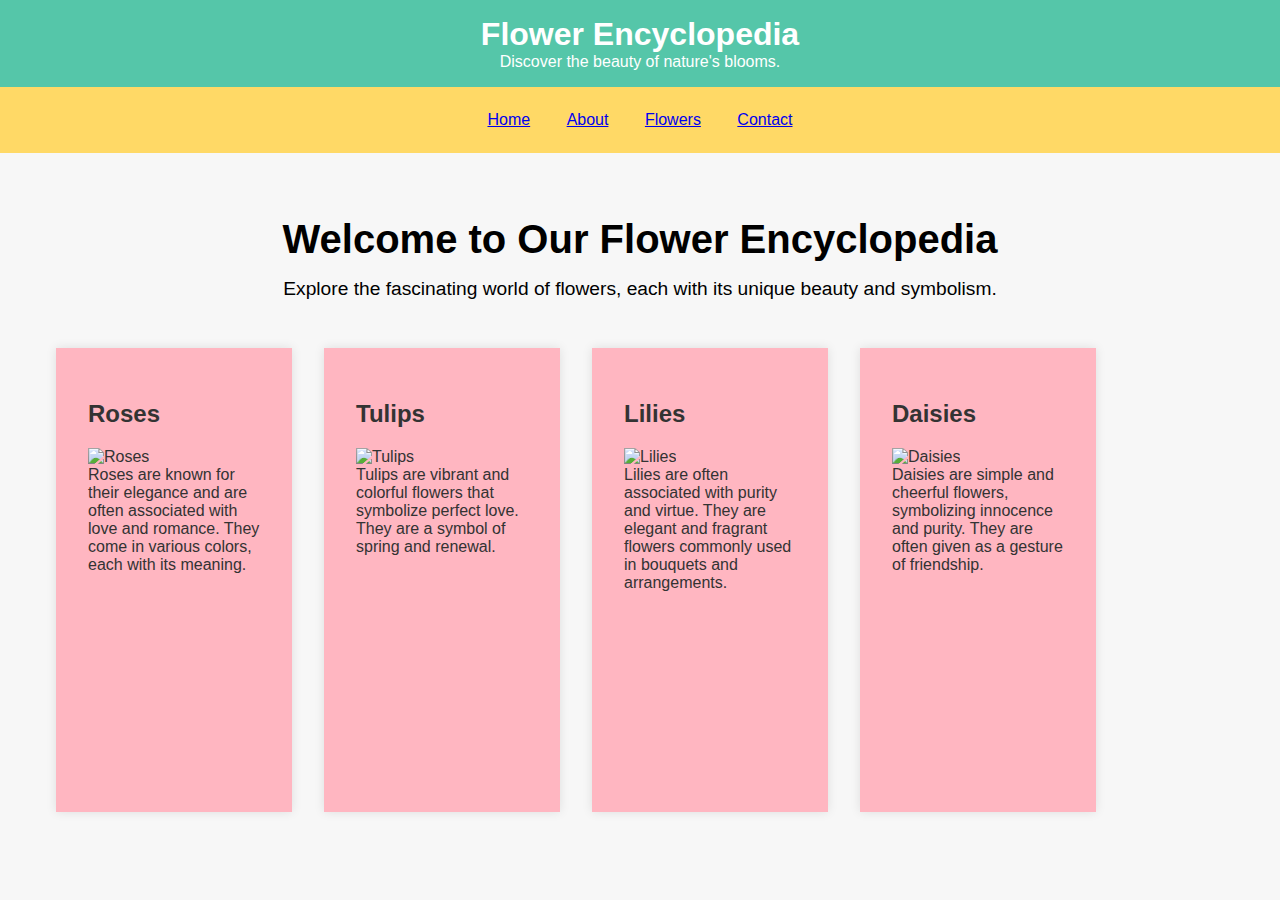
==== index.html @ f92a4965 "Add files via upload" ====
<!DOCTYPE html>
<html lang="en">
<head>
    <meta charset="UTF-8">
    <meta name="viewport" content="width=device-width, initial-scale=1.0">
    <title>Flower Encyclopedia</title>
    <style>
        /* Reset some default styles for better consistency */
        body, h1, p {
            margin: 0;
            padding: 0;
        }

        body {
            font-family: Arial, sans-serif;
            background-color: #F7F7F7; /* Pastel gray */
        }

        header {
            background-color: #55C6A9; /* Pastel green */
            color: #fff;
            text-align: center;
            padding: 1rem;
        }

        nav {
            background-color: #FFD966; /* Pastel yellow */
            color: #333;
            text-align: center;
            padding: 0.5rem;
        }

        nav ul {
            list-style: none;
            padding: 0;
        }

        nav li {
            display: inline;
            margin: 0 1rem;
        }

        .container {
            max-width: 1200px;
            margin: 2rem auto;
            padding: 0 20px;
        }

        .hero {
            text-align: center;
            padding: 2rem 0;
        }

        .hero h1 {
            font-size: 2.5rem;
            margin-bottom: 1rem;
        }

        .hero p {
            font-size: 1.2rem;
        }

        .flower-info-container {
            display: flex;
            flex-wrap: wrap;
        }

        .flower-info {
            background-color: #FFB6C1; /* Pastel pink */
            color: #333;
            padding: 2rem;
            box-shadow: 0 0 10px rgba(0, 0, 0, 0.1);
            margin: 1rem;
            height: 400px;
            flex: 0 0 calc(25% - 8rem);
        }

        .flower-info:nth-child(4n) {
            margin-right: 0;
        }
        
    </style>

</head>
<body>
    <header>
        <h1>Flower Encyclopedia</h1>
        <p>Discover the beauty of nature's blooms.</p>
    </header>
    
    <nav>
        <ul>
            <li><a href="#">Home</a></li>
            <li><a href="#">About</a></li>
            <li><a href="#">Flowers</a></li>
            <li><a href="#">Contact</a></li>
        </ul>
    </nav>

    <div class="container">
        <div class="hero">
            <h1>Welcome to Our Flower Encyclopedia</h1>
            <p>Explore the fascinating world of flowers, each with its unique beauty and symbolism.</p>
        </div>

       <div class="flower-info-container">
            <div class="flower-info">
                <h2>Roses</h2>
                <img src="https://img.freepik.com/free-photo/vibrant-yellow-daisy-wet-fragile-with-raindrop-generated-by-ai_188544-10300.jpg" alt="Roses" width="200" height="150">
                <p>Roses are known for their elegance and are often associated with love and romance. They come in various colors, each with its meaning.</p>
            </div>

            <div class="flower-info">
                <h2>Tulips</h2>
                <img src="https://cdn.britannica.com/38/227038-050-4FBE131C/Coloful-tulip-flowers.jpg" alt="Tulips" width="200" height="150">
                <p>Tulips are vibrant and colorful flowers that symbolize perfect love. They are a symbol of spring and renewal.</p>
            </div>

            <div class="flower-info">
                <h2>Lilies</h2>
                <img src="https://www.almanac.com/sites/default/files/styles/or/public/image_nodes/pink%20lilies-Anastasios71-SS.jpeg?itok=mmh-o8yf" alt="Lilies" width="200" height="150">
                <p>Lilies are often associated with purity and virtue. They are elegant and fragrant flowers commonly used in bouquets and arrangements.</p>
            </div>
             <div class="flower-info">
                <h2>Daisies</h2>
                <img src="https://cdn.shopify.com/s/files/1/0065/4999/5573/files/white_daisies_1024x1024.jpg?v=1667886750" alt="Daisies" width="200" height="150">
                <p>Daisies are simple and cheerful flowers, symbolizing innocence and purity. They are often given as a gesture of friendship.</p>
            </div>
        </div>

    </div>
</body>
</html>
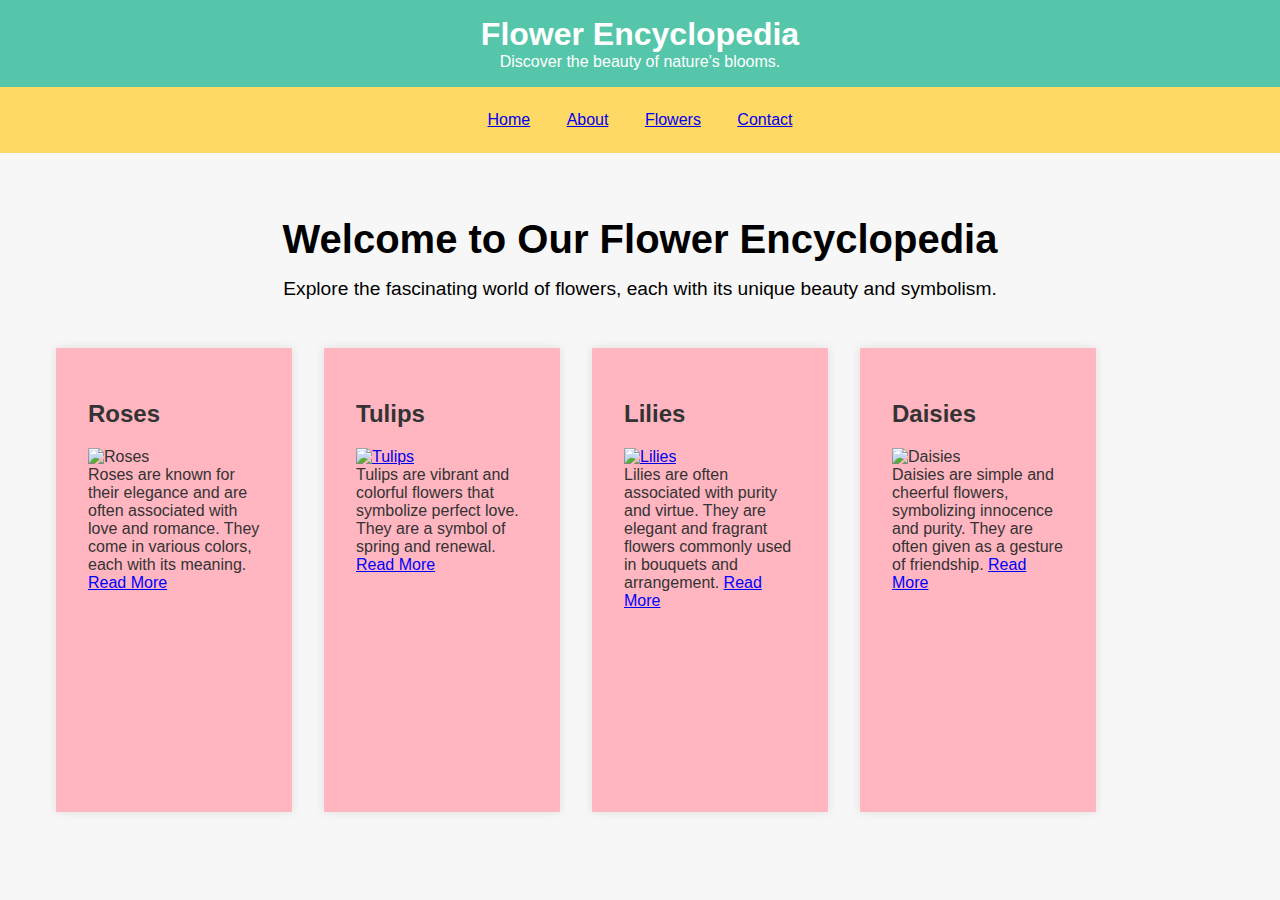
==== commit a24986cf: "Add files via upload" ====
--- a/index.html
+++ b/index.html
@@ -106,25 +106,27 @@
        <div class="flower-info-container">
             <div class="flower-info">
                 <h2>Roses</h2>
-                <img src="https://img.freepik.com/free-photo/vibrant-yellow-daisy-wet-fragile-with-raindrop-generated-by-ai_188544-10300.jpg" alt="Roses" width="200" height="150">
-                <p>Roses are known for their elegance and are often associated with love and romance. They come in various colors, each with its meaning.</p>
+               <a href="https://en.wikipedia.org/wiki/Rose" ></a> <img src="https://img.freepik.com/free-photo/vibrant-yellow-daisy-wet-fragile-with-raindrop-generated-by-ai_188544-10300.jpg" alt="Roses" width="200" height="150"></a>
+                <p>Roses are known for their elegance and are often associated with love and romance. They come in various colors, each with its meaning. <a style="color:blue " href="https://en.wikipedia.org/wiki/Rose">Read More</a></p>
+                
             </div>
 
             <div class="flower-info">
                 <h2>Tulips</h2>
-                <img src="https://cdn.britannica.com/38/227038-050-4FBE131C/Coloful-tulip-flowers.jpg" alt="Tulips" width="200" height="150">
-                <p>Tulips are vibrant and colorful flowers that symbolize perfect love. They are a symbol of spring and renewal.</p>
+                <a href="https://en.wikipedia.org/wiki/Tulip"><img src="https://cdn.britannica.com/38/227038-050-4FBE131C/Coloful-tulip-flowers.jpg" alt="Tulips" width="200" height="150"></a>
+                <p>Tulips are vibrant and colorful flowers that symbolize perfect love. They are a symbol of spring and renewal. <a style="color:blue " href="https://en.wikipedia.org/wiki/Tulip">Read More</a></p>
+                
             </div>
 
             <div class="flower-info">
                 <h2>Lilies</h2>
-                <img src="https://www.almanac.com/sites/default/files/styles/or/public/image_nodes/pink%20lilies-Anastasios71-SS.jpeg?itok=mmh-o8yf" alt="Lilies" width="200" height="150">
-                <p>Lilies are often associated with purity and virtue. They are elegant and fragrant flowers commonly used in bouquets and arrangements.</p>
+                <a href="https://en.wikipedia.org/wiki/Lilies"><img src="https://www.almanac.com/sites/default/files/styles/or/public/image_nodes/pink%20lilies-Anastasios71-SS.jpeg?itok=mmh-o8yf" alt="Lilies" width="200" height="150"></a>
+                <p>Lilies are often associated with purity and virtue. They are elegant and fragrant flowers commonly used in bouquets and arrangement. <a style="color:blue " href="https://en.wikipedia.org/wiki/Lilies">Read More</a></p>
             </div>
              <div class="flower-info">
                 <h2>Daisies</h2>
-                <img src="https://cdn.shopify.com/s/files/1/0065/4999/5573/files/white_daisies_1024x1024.jpg?v=1667886750" alt="Daisies" width="200" height="150">
-                <p>Daisies are simple and cheerful flowers, symbolizing innocence and purity. They are often given as a gesture of friendship.</p>
+                <a href="https://en.wikipedia.org/wiki/Daisies"></a><img src="https://cdn.shopify.com/s/files/1/0065/4999/5573/files/white_daisies_1024x1024.jpg?v=1667886750" alt="Daisies" width="200" height="150"></a>
+                <p>Daisies are simple and cheerful flowers, symbolizing innocence and purity. They are often given as a gesture of friendship. <a style="color:blue " href="https://en.wikipedia.org/wiki/Daisies">Read More</a></p>
             </div>
         </div>
 
